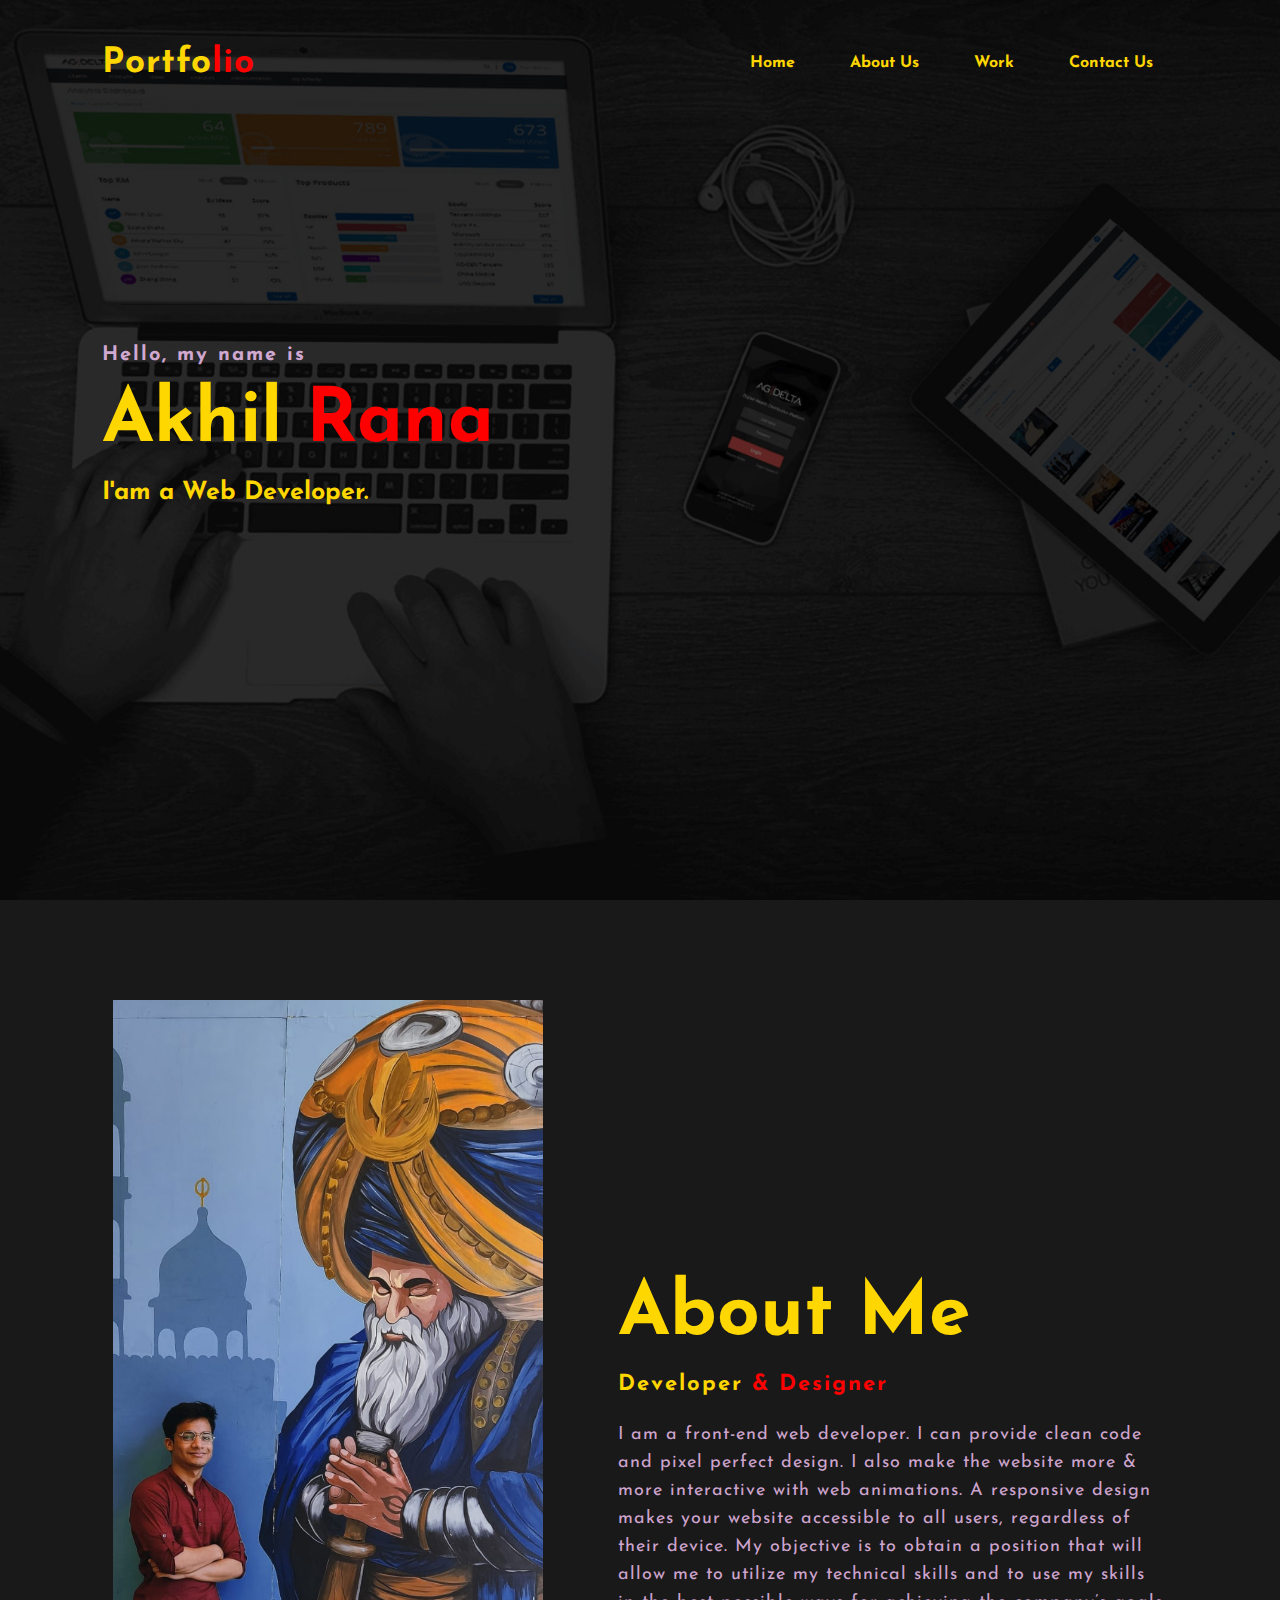
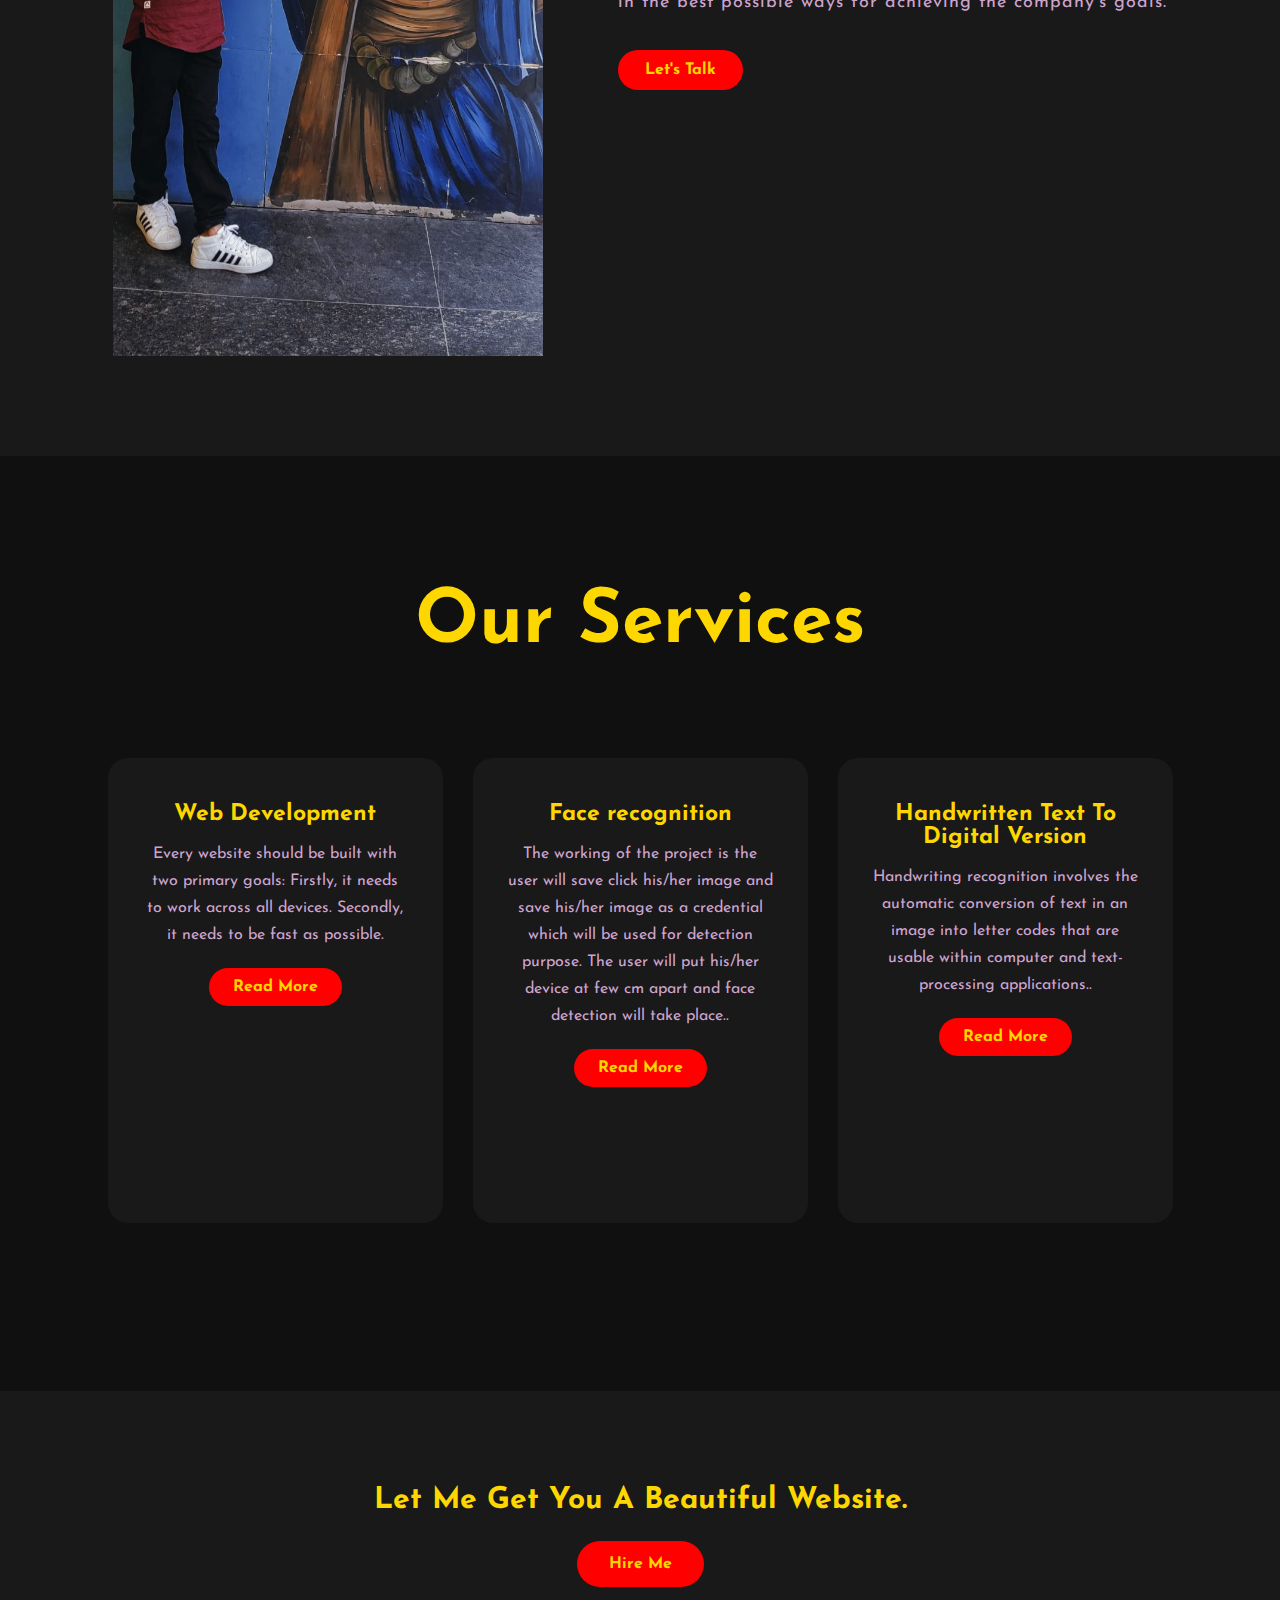
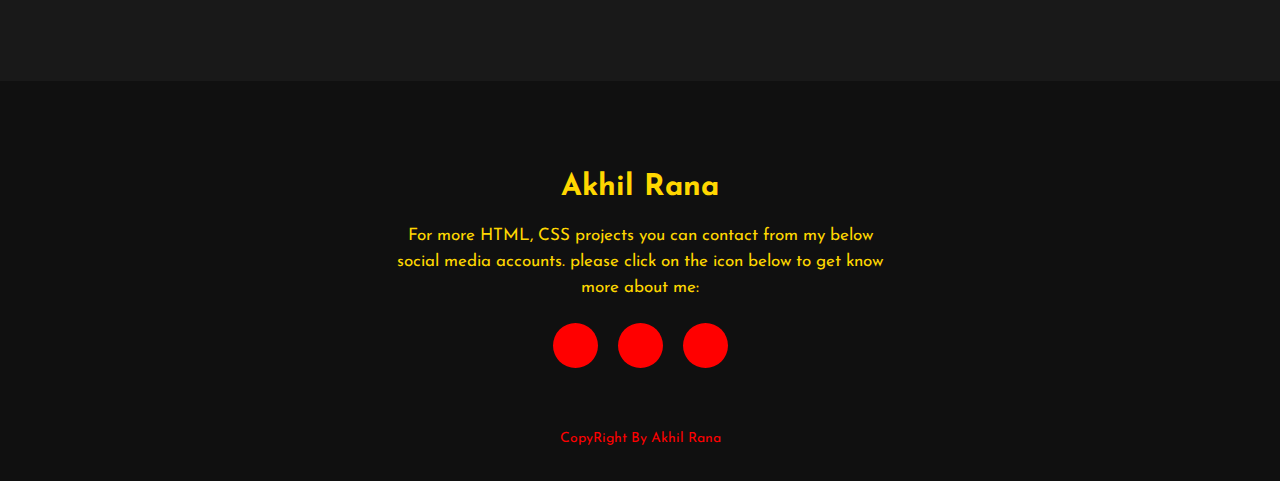
==== index.html @ 48187024 "Add files via upload" ====
<!DOCTYPE html>
<html>
<head>
	<title>Portfolio website</title>
	<link rel="stylesheet" type="text/css" href="css/style.css">

	<link rel="preconnect" href="https://fonts.gstatic.com">
  <link href="https://fonts.googleapis.com/css2?family=Josefin+Sans:ital,wght@0,100;0,200;0,300;0,400;0,500;0,600;0,700;1,100;1,200;1,300;1,400;1,500;1,600;1,700&display=swap" rel="stylesheet">

  <link rel="stylesheet" href="https://cdnjs.cloudflare.com/ajax/libs/font-awesome/5.15.3/css/all.min.css" integrity="sha512-iBBXm8fW90+nuLcSKlbmrPcLa0OT92xO1BIsZ+ywDWZCvqsWgccV3gFoRBv0z+8dLJgyAHIhR35VZc2oM/gI1w==" crossorigin="anonymous" referrerpolicy="no-referrer" />

</head>
<body>

	<div class="hero">
		<nav>
			<h2 class="logo">Portfo<span>lio</span></h2>
			<ul>
				<li><a href="#">Home</a></li>
				<li><a href="About/index.html">About Us</a></li>
				<li><a href="work/index.html">Work</a></li>
				<li><a href="Responsive Contact Us Form/ind.html">Contact Us</a></li>
			</ul>

		</nav>

		<div class="content">
			<h4>Hello, my name is</h4>
			<h1>Akhil <span>Rana</span></h1>
			<h3>I'am a Web Developer.</h3>
			<div class="newslatter">
				
			</div>
		</div>
	</div>

	<!----About section start---->
	<section class="about">
		<div class="main">
			<img src="img/main-img.jpeg">
			<div class="about-text">
				<h2>About Me</h2>
				<h5>Developer <span>& Designer</span></h5>
				<p>I am a front-end web developer. I can provide clean code and pixel perfect design. 
					I also make the website more & more interactive with web animations.
					A responsive design makes your website accessible to all users, regardless of their device.
					My objective is to obtain a position that will allow me to utilize my technical skills and to use my skills in the best possible ways for achieving the company’s goals.</p>
					<a href="Section/index.html" class="btn">Let's Talk</a>
			</div>
		</div>
	</section>

	
	<div class="service">
		<div class="title">
			<h2>Our Services</h2>
		</div>

		<div class="box">
			<div class="card">
				<i class="fas fa-bars"></i>
				<h5>Web Development</h5>
				<div class="pra">
					<p>Every website should be built with two primary goals: Firstly, it needs to work across all devices. Secondly, it needs to be fast as possible.
					</p>


					<p style="text-align: center;">
						<a class="button" href="https://docs.google.com/document/d/1W2AaAEAvO36Y0o7ot7k7N6uhQf1u7psY/edit?usp=sharing&ouid=105259572510243805285&rtpof=true&sd=true">Read More</a>
					</p>
				</div>
			</div>

			<div class="card">
				<i class="far fa-user"></i>
				<h5>Face recognition</h5>
				<div class="pra">
					<p>The working of the project is the user will save click his/her image and save his/her
						image as a credential which will be used for detection purpose. The user will put
						his/her device at few cm apart and face detection will take place..</p>
					<p style="text-align: center;">
						<a class="button" href="https://drive.google.com/file/d/1-WQPk_cL5sZMEwcgpqr6-QqMsk8dvHu-/view?usp=sharing">Read More</a>
					</p>
				</div>
			</div>

			<div class="card">
				<i class="far fa-bell"></i>
				<h5>Handwritten Text To Digital Version</h5>
				<div class="pra">
					<p>Handwriting recognition involves the automatic conversion of text in an image into letter
						codes that are usable within computer and text-processing applications..</p>

					<p style="text-align: center;">
						<a class="button" href="https://drive.google.com/file/d/14Dy2LGfsMh_IHeILsG59BH1wJe0cx8kl/view?usp=sharing">Read More</a>
					</p>
				</div>
			</div>
		</div>
	</div>

	
	<div class="contact-me">
		<p>Let Me Get You A Beautiful Website.</p>
		<a class="button-two" href="#">Hire Me</a>
	</div>

	
	<footer>
		<p>Akhil Rana</p>
		<p>For more HTML, CSS projects you can contact from my below social media accounts. please click on the icon below to get know more about me:</p>
		<div class="social">
			<a href="#https://www.facebook.com/profile.php?id=100035653304812"><i class="fab fa-facebook-f"></i></a>
			<a href="https://www.instagram.com/akhilrana520/"><i class="fab fa-instagram"></i></a>
			<a href="https://www.linkedin.com/in/akhil-rana-23a791197"><i class="fab fa-linkedin"></i></a>
		</div>
		<p class="end">CopyRight By Akhil Rana</p>
	</footer>
</body>
</html>
---- css/style.css ----
*{
	padding: 0;
	margin: 0;
	font-family: 'Josefin Sans', sans-serif;
	box-sizing: border-box;
}
.hero{
	height: 100vh;
	width: 100%;
	background-image: url(../img/background.jpg);
	background-size: cover;
	background-position: center;
}
nav{
	display: flex;
	align-items: center;
	justify-content: space-between;
	padding-top: 45px;
	padding-left: 8%;
	padding-right: 8%;
}
.logo{
	color: gold;
	font-size: 35px;
	letter-spacing: 1px;
	cursor: pointer;
}
span{
	color: red;
}
nav ul li{
	list-style-type: none;
	display: inline-block;
	padding: 10px  25px;
}
nav ul li a{
	color: gold;
	text-decoration: none;
	font-weight: bold;
	text-transform: capitalize;
}
nav ul li a:hover{
	color: red;
	transition: .4s;
}
.btn{
	background-color:red;
	color: gold;
	text-decoration: none;
	border: 2px solid transparent;
	font-weight: bold;
	padding: 10px 25px;
	border-radius: 30px;
	transition: transform .4s; 
}
.btn:hover{
	transform: scale(1.2);
}
.content{
	position: absolute;
	top: 50%;
	left:8%;
	transform: translateY(-50%);
}
h1{
	color: gold;
	margin: 20px 0px 20px;
	font-size: 75px;
}
h3{
	color: gold;
	font-size: 25px;
	margin-bottom: 50px;
}
h4{
	color: #fcfc;
	letter-spacing: 2px;
	font-size: 20px;
}
.newslatter form{
	width: 380px;
	max-width: 100%;
	position: relative;
}
.newslatter form input:first-child{
	display: inline-block;
	width: 100%;
	padding: 14px 130px 14px 15px;
	border: 2px solid red;
	outline: none;
	border-radius: 30px;
}
.newslatter form input:last-child{
	position: absolute;
	display: inline-block;
	outline: none;
	border: none;
	padding: 10px 30px;
	border-radius: 30px;
	background-color:red;
	color: gold;
	box-shadow: 0px 0px 5px #000, 0px 0px 15px #858585;
	top: 6px;
	right: 6px; 
}

.about{
	width: 100%;
	padding: 100px 0px;
	background-color: #191919;
}
.about img{
	height: auto;
	width: 430px;
}
.about-text{
	width: 550px;
}
.main{
	width: 1130px;
	max-width: 95%;
	margin: 0 auto;
	display: flex;
	align-items: center;
	justify-content: space-around;
}
.about-text h2{
	color: gold;
	font-size: 75px;
	text-transform: capitalize;
	margin-bottom: 20px;
}
.about-text h5{
	color: gold;
	letter-spacing: 2px;
	font-size: 22px;
	margin-bottom: 25px;
	text-transform: capitalize;
}
.about-text p{
	color: #fcfc;
	letter-spacing: 1px;
	line-height: 28px;
	font-size: 18px;
	margin-bottom: 45px;
}
button{
	background-color:red;
	color: gold;
	text-decoration: none;
	border: 2px solid transparent;
	font-weight: bold;
	padding: 13px 30px;
	border-radius: 30px;
	transition: .4s; 
}
button:hover{
	background-color: transparent;
	border: 2px solid red;
	cursor: pointer;
}

.service{
	background: #101010;
	width: 100%;
	padding: 100px 0px;
}
.title h2{
	color: gold;
	font-size: 75px;
	width: 1130px;
	margin: 30px auto;
	text-align: center;
}
.box{
	display: flex;
	justify-content: center;
	align-items: center;
	min-height: 600px;
}
.card{
	height: 465px;
	width: 335px;
	padding: 20px 35px;
	background: #191919;
	border-radius: 20px;
	margin: 15px;
	position: relative;
	overflow: hidden;
	text-align: center;
}
.card i{
	font-size: 50px;
	display: block;
	text-align: center;
	margin: 25px 0px;
	color: red;

}
h5{
	color: gold;
	font-size: 23px;
	margin-bottom: 15px;
}
.pra p{
	color: #fcfc;
	font-size: 16px;
	line-height: 27px;
	margin-bottom: 25px;
}
.card .button{
	background-color:red;
	color: gold;
	text-decoration: none;
	border: 2px solid transparent;
	font-weight: bold;
	padding: 9px 22px;
	border-radius: 30px;
	transition: .4s; 
}
.card .button:hover{
	background-color: transparent;
	border: 2px solid red;
	cursor: pointer;
}
.contact-me{
	width: 100%;
	height: 290px;
	background: #191919;
	display: flex;
	align-items: center;
	flex-direction: column;
	justify-content: center;
}
.contact-me p{
	color: gold;
	font-size: 30px;
	font-weight: bold;
	margin-bottom: 25px;
}
.contact-me .button-two{
	background-color:red;
	color: gold;
	text-decoration: none;
	border: 2px solid transparent;
	font-weight: bold;
	padding: 13px 30px;
	border-radius: 30px;
	transition: .4s; 
}
.contact-me .button-two:hover{
	background-color: transparent;
	border: 2px solid red;
	cursor: pointer;
}
footer{
	position: relative;
	width: 100%;
	height: 400px;
	background: #101010;
	display: flex;
	flex-direction: column;
	align-items: center;
	justify-content: center;
}
footer p:nth-child(1){
	font-size: 30px;
	color: gold;
	margin-bottom: 20px;
	font-weight: bold;
}
footer p:nth-child(2){
	color: gold;
	font-size: 17px;
	width: 500px;
	text-align: center;
	line-height: 26px;
}
.social{
	display: flex;
}
.social a{
	width: 45px;
	height: 45px;
	display: flex;
	align-items: center;
	justify-content: center;
	background:  red;
	border-radius: 50%;
	margin: 22px 10px;
	color: gold;
	text-decoration: none;
	font-size: 20px;
}
.social a:hover{
	transform: scale(1.3);
	transition: .3s;
}
.end{
	position: absolute;
	color:red;
	bottom: 35px;
	font-size: 14px; 
}
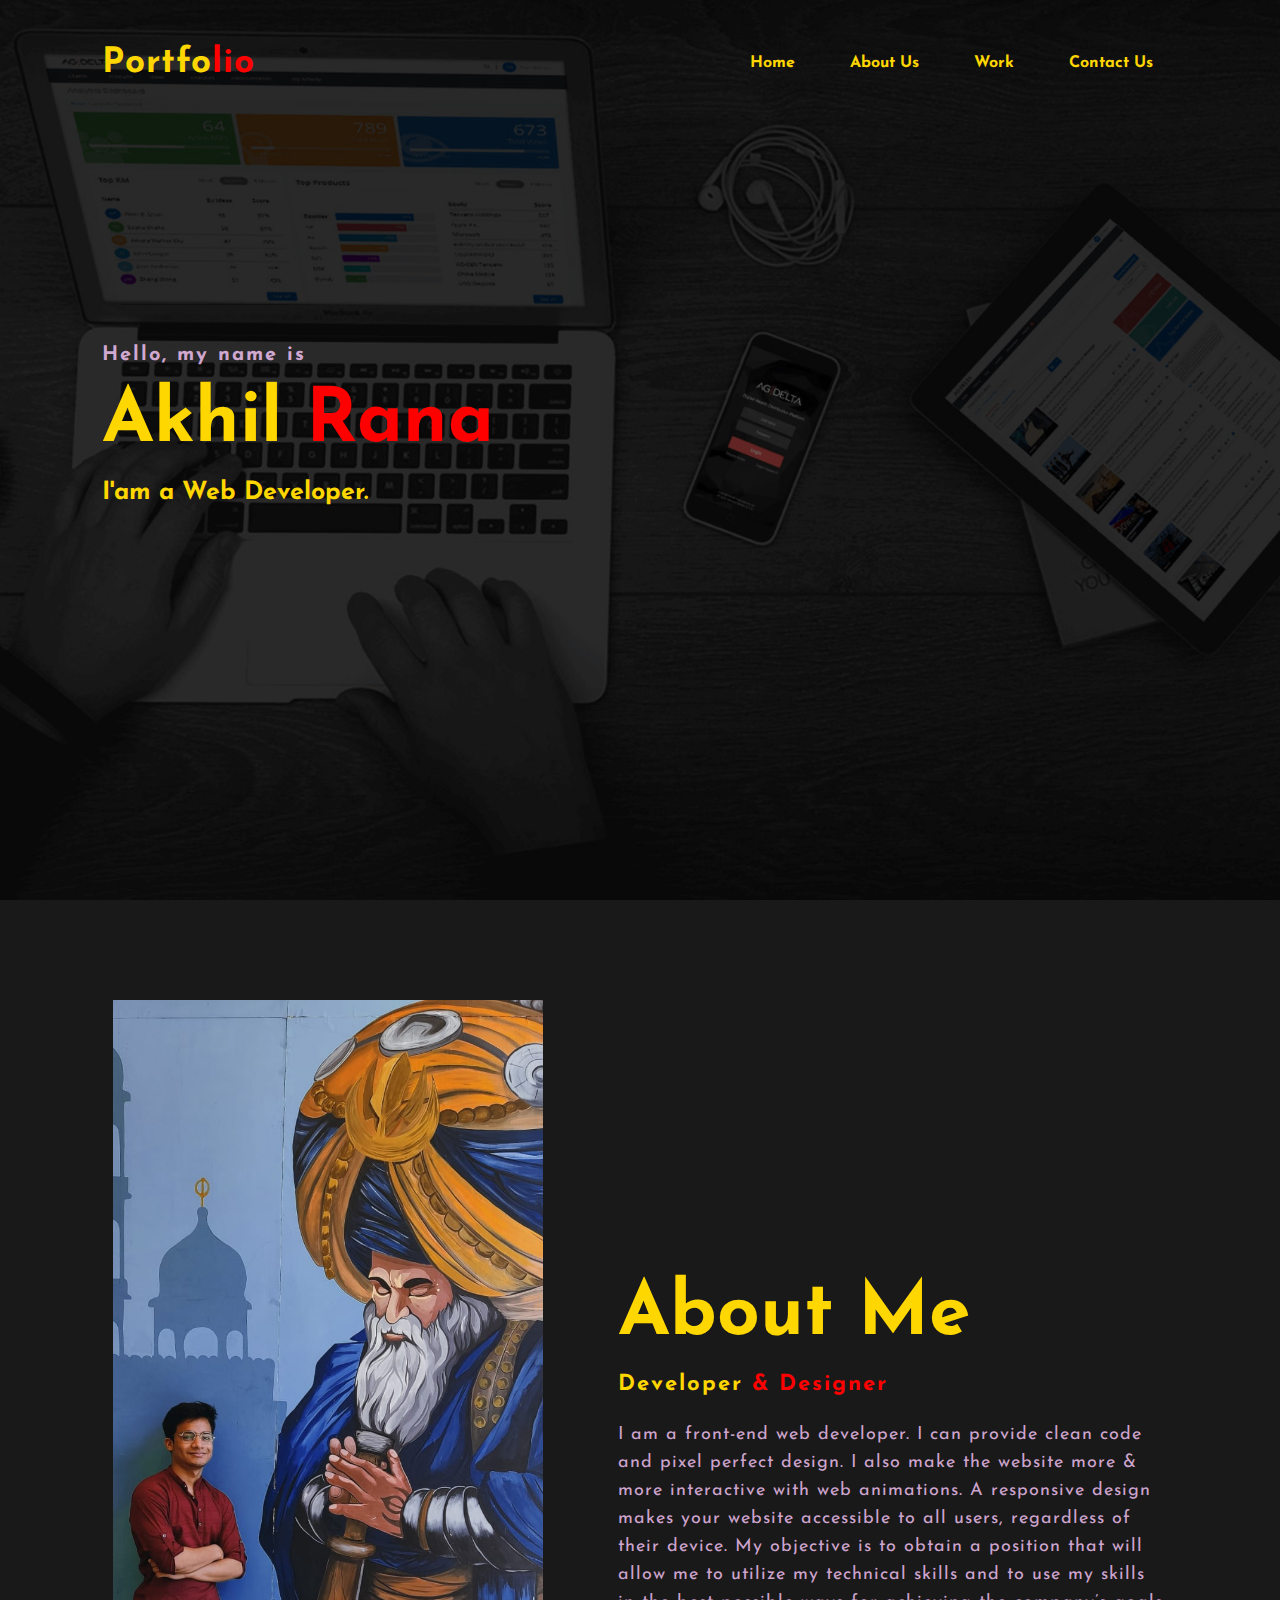
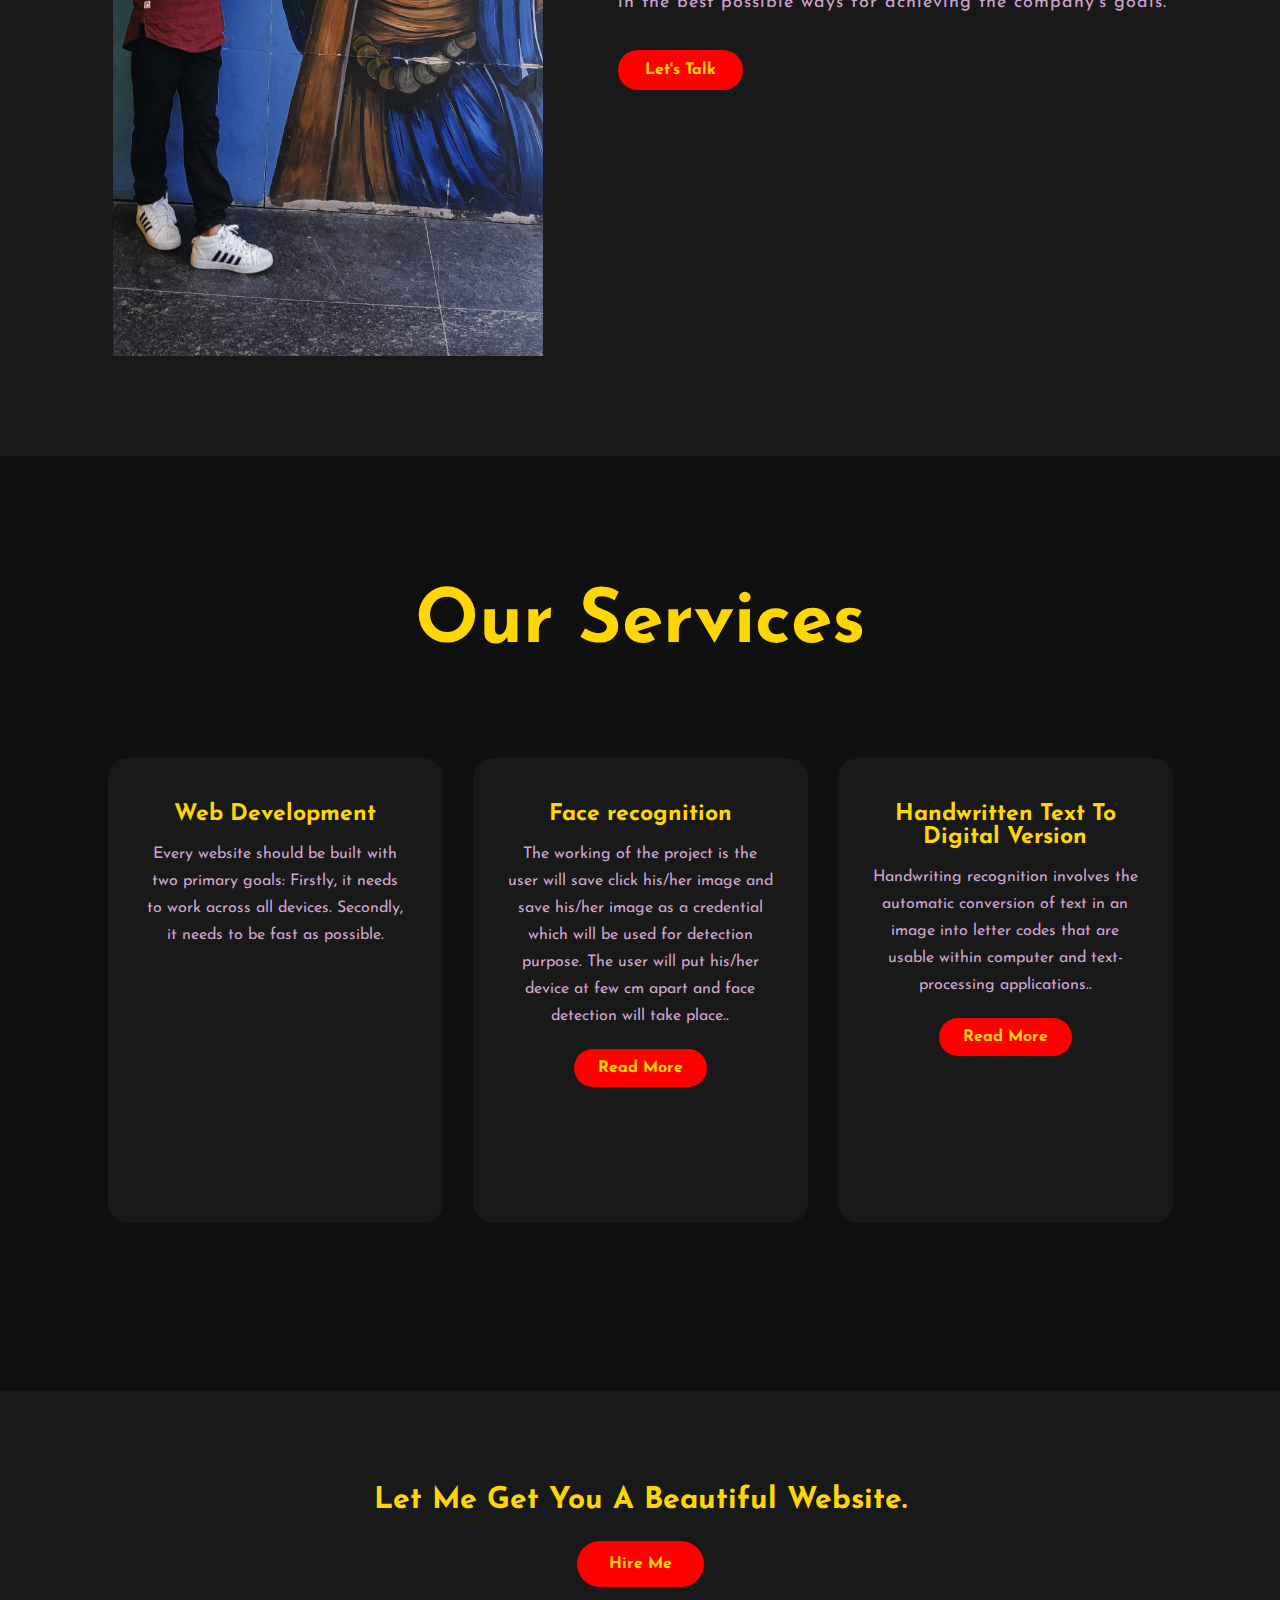
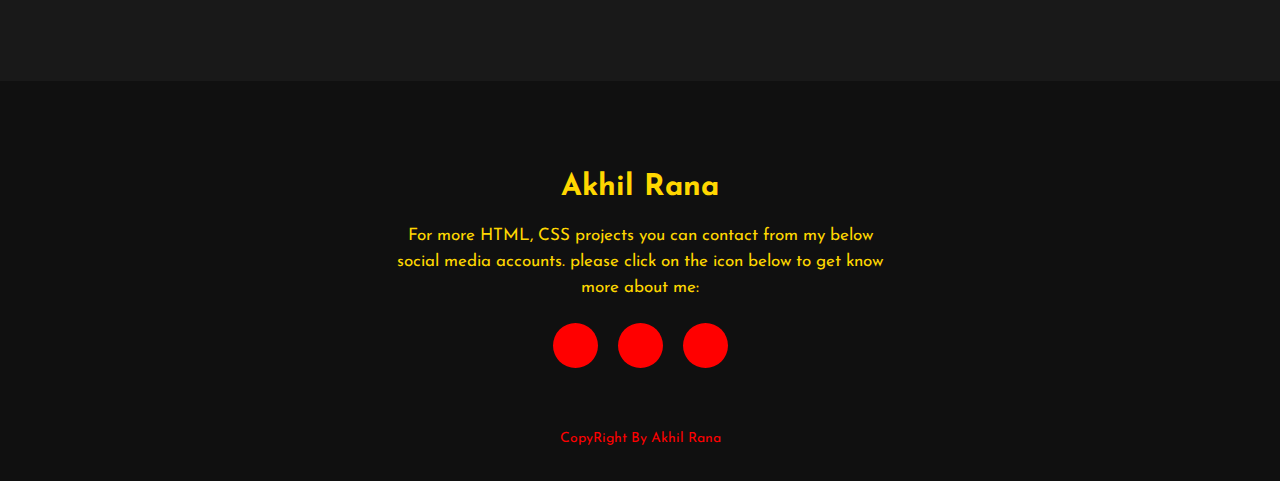
==== commit ab3cb772: "Update index.html" ====
--- a/index.html
+++ b/index.html
@@ -65,9 +65,7 @@
 					</p>
 
 
-					<p style="text-align: center;">
-						<a class="button" href="https://docs.google.com/document/d/1W2AaAEAvO36Y0o7ot7k7N6uhQf1u7psY/edit?usp=sharing&ouid=105259572510243805285&rtpof=true&sd=true">Read More</a>
-					</p>
+					
 				</div>
 			</div>
 
@@ -117,4 +115,4 @@
 		<p class="end">CopyRight By Akhil Rana</p>
 	</footer>
 </body>
-</html>+</html>
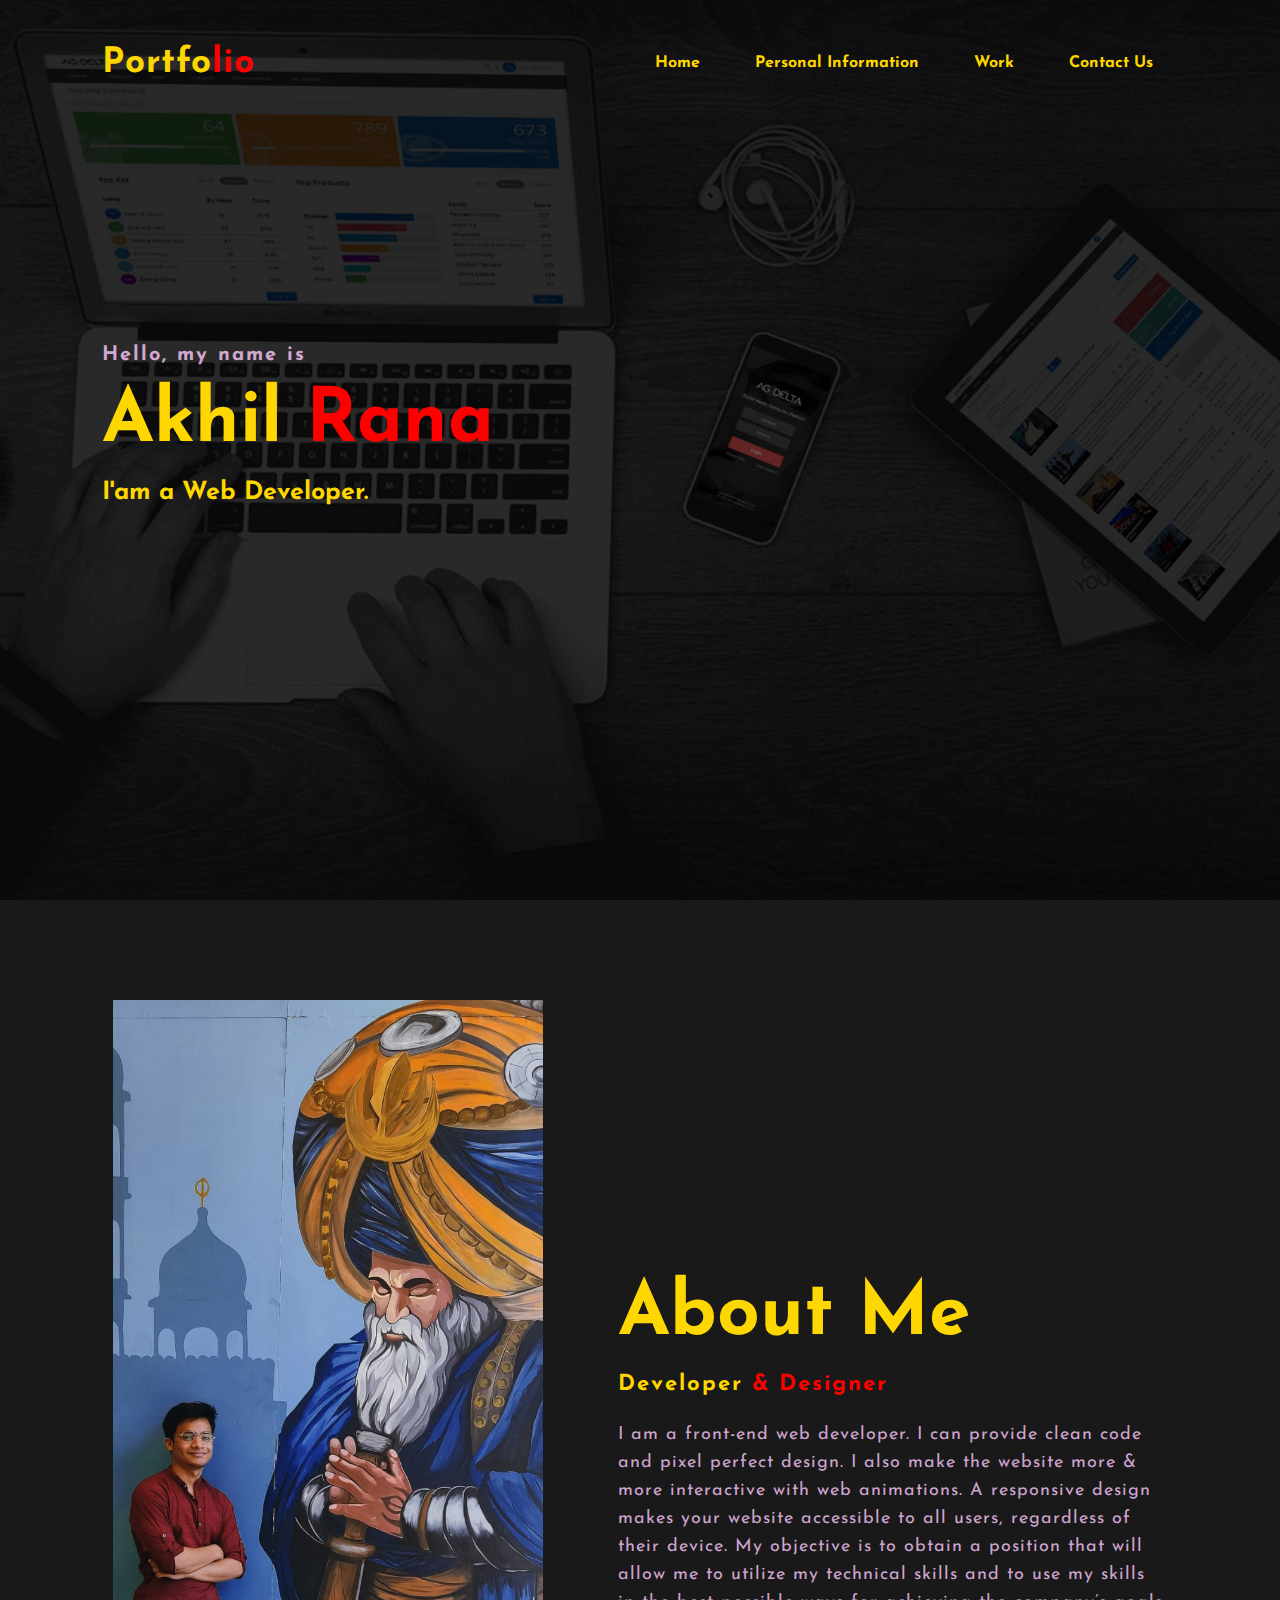
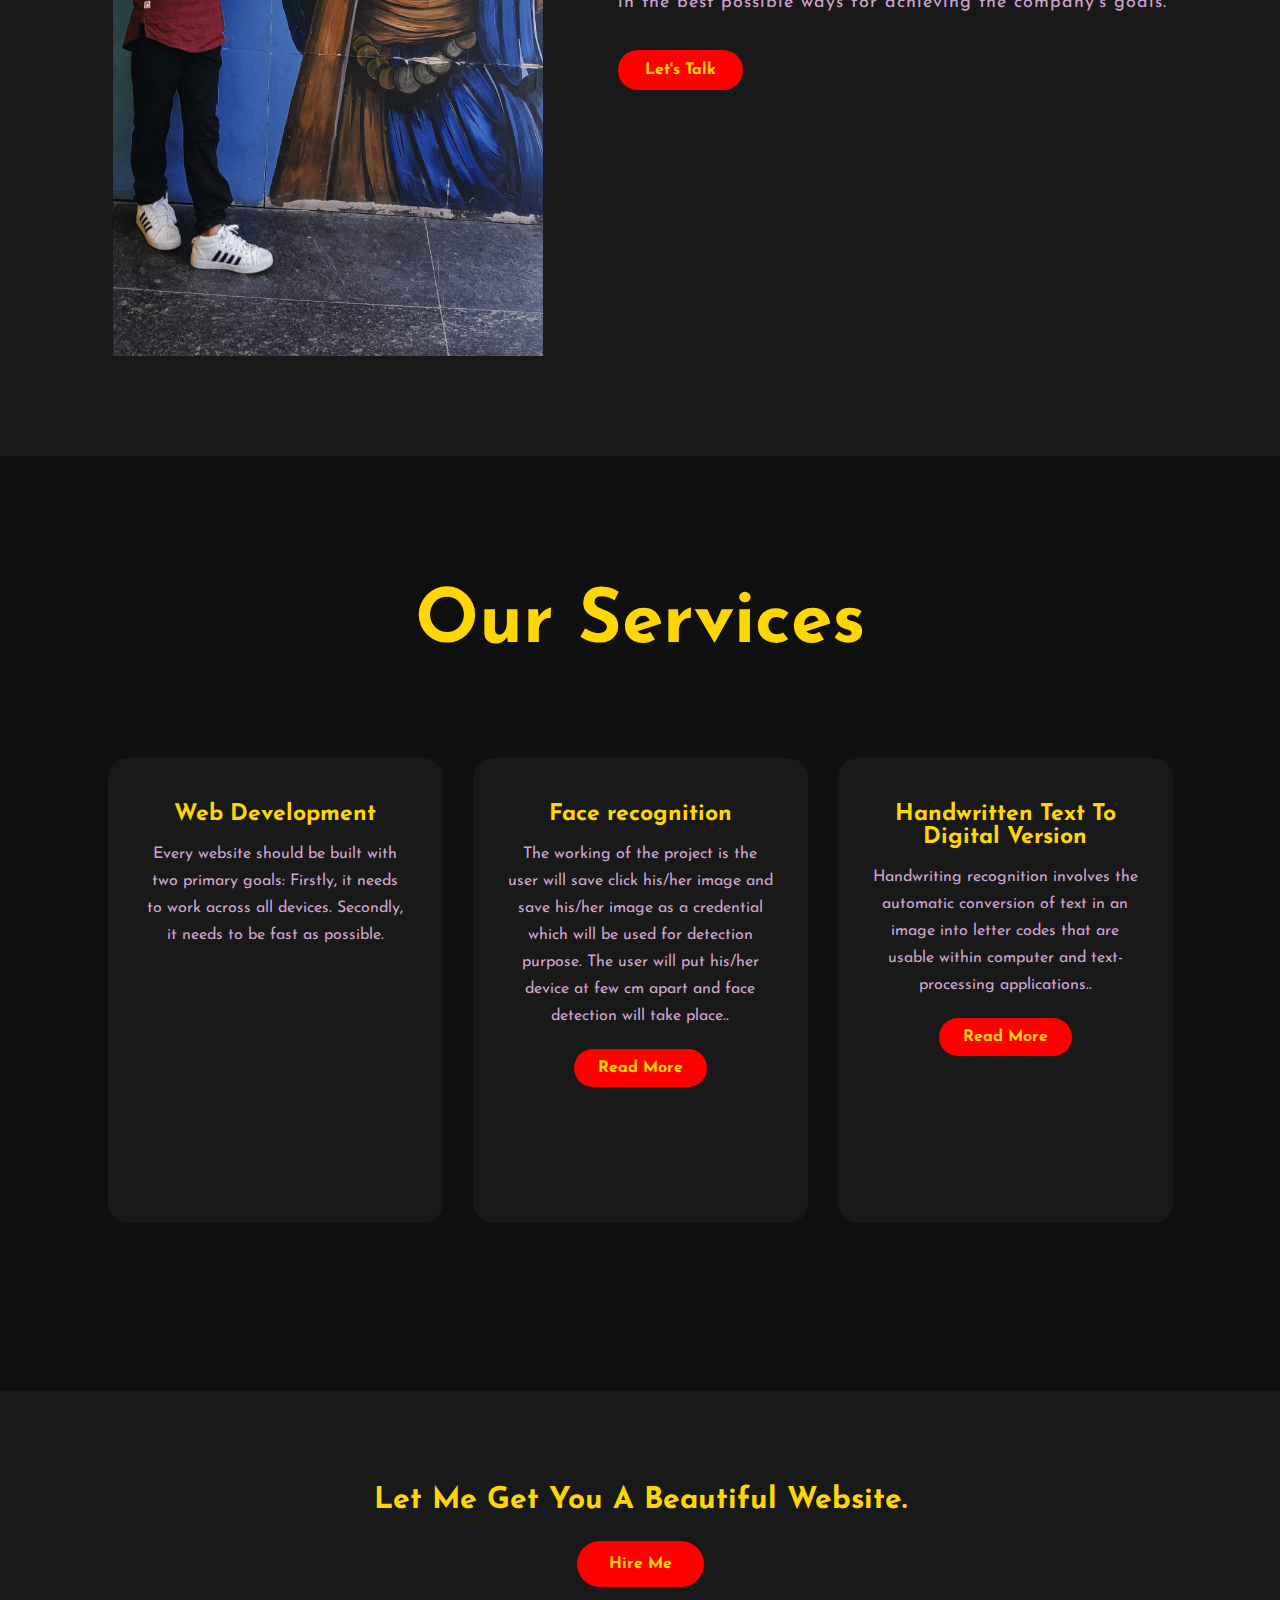
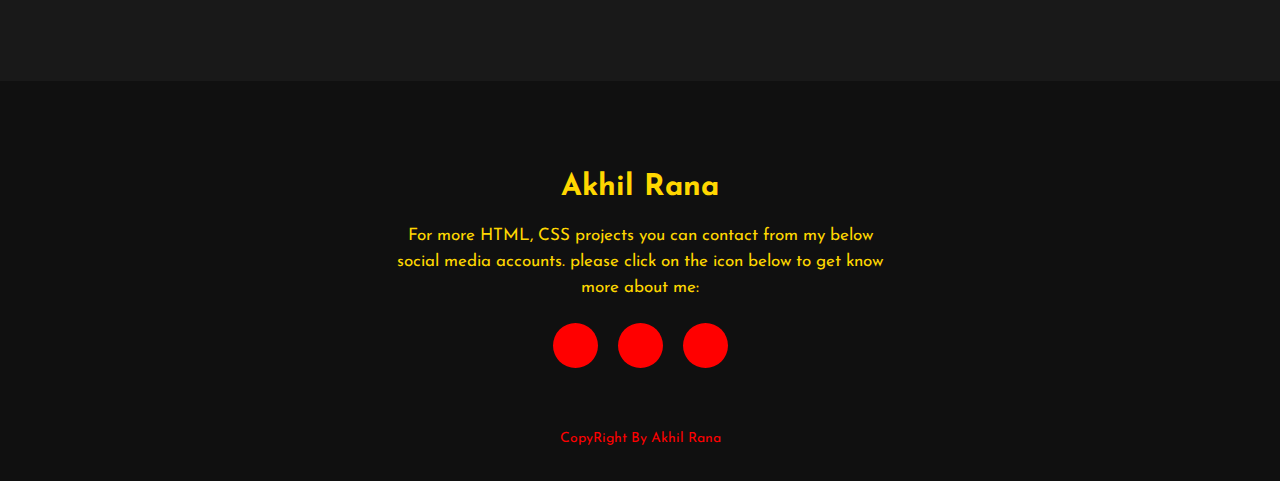
==== commit 012368d7: "Update index.html" ====
--- a/index.html
+++ b/index.html
@@ -17,7 +17,7 @@
 			<h2 class="logo">Portfo<span>lio</span></h2>
 			<ul>
 				<li><a href="#">Home</a></li>
-				<li><a href="About/index.html">About Us</a></li>
+				<li><a href="About/index.html">Personal Information</a></li>
 				<li><a href="work/index.html">Work</a></li>
 				<li><a href="Responsive Contact Us Form/ind.html">Contact Us</a></li>
 			</ul>
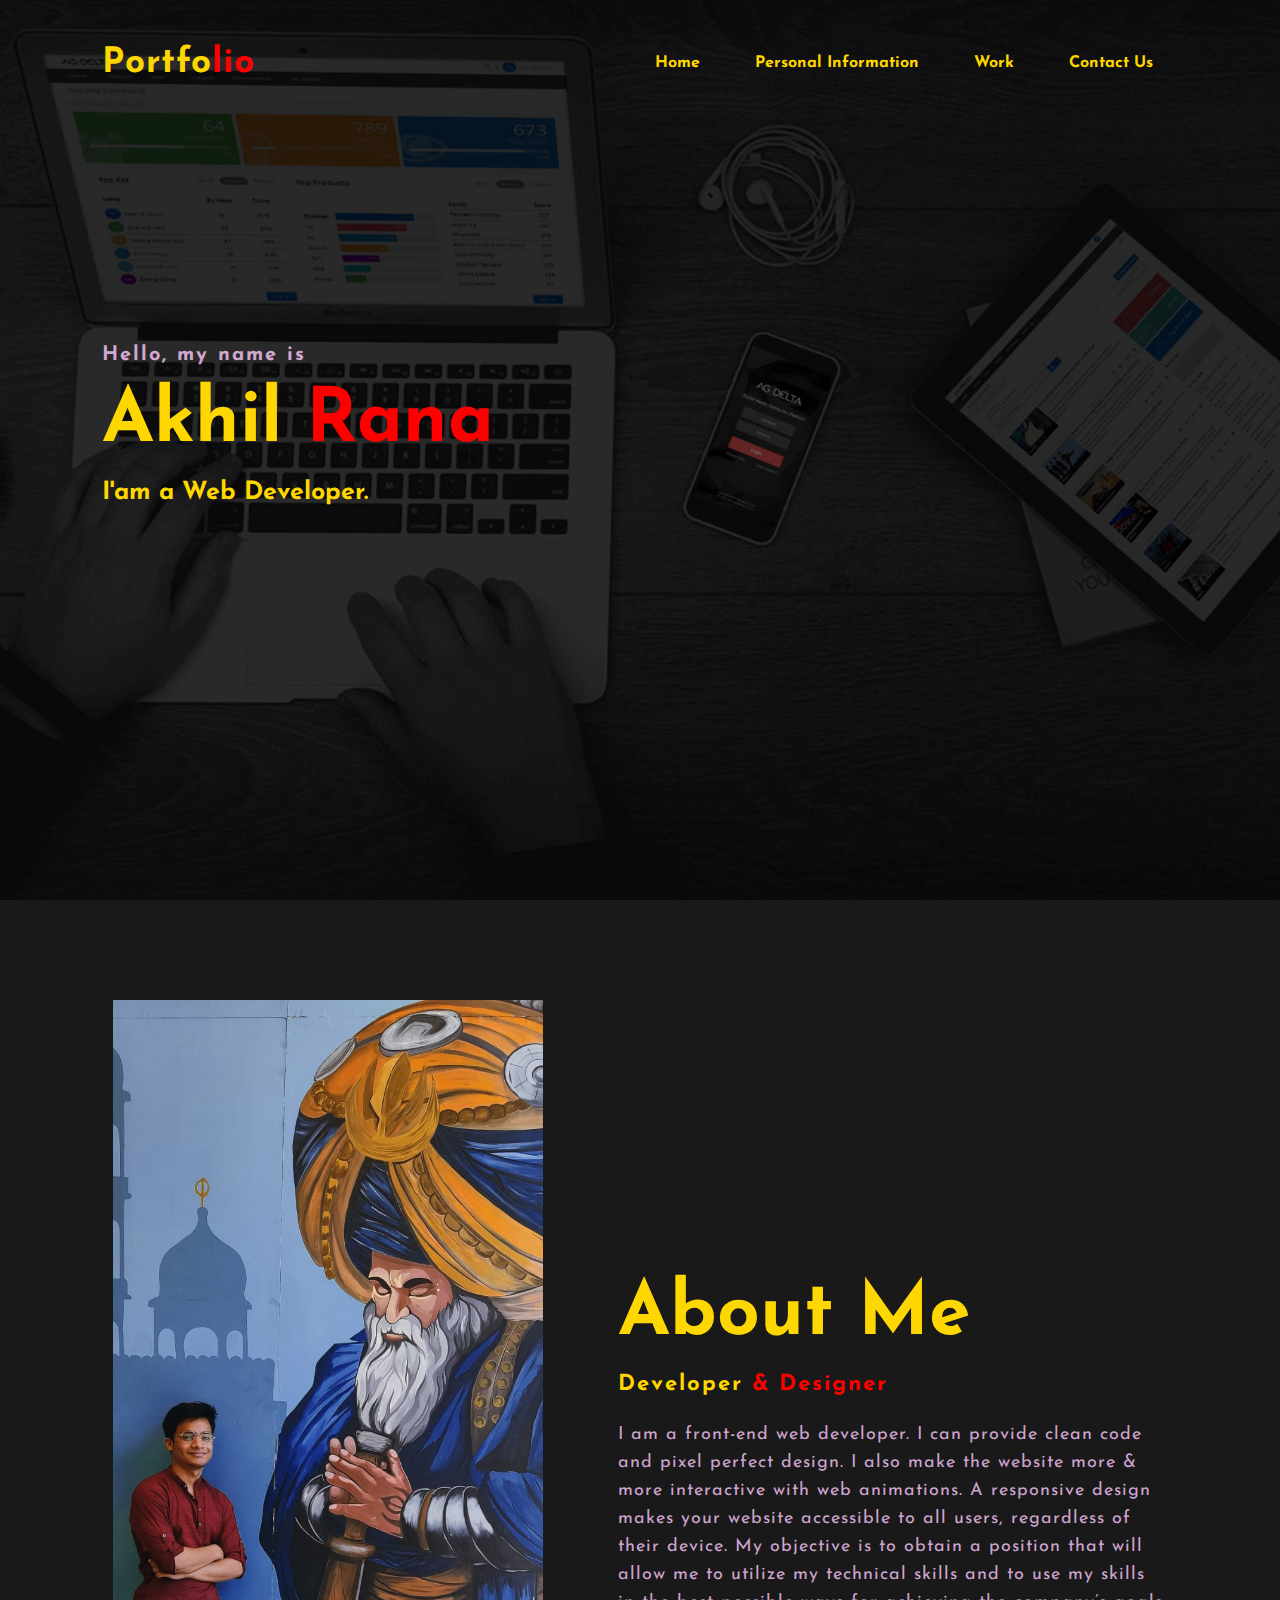
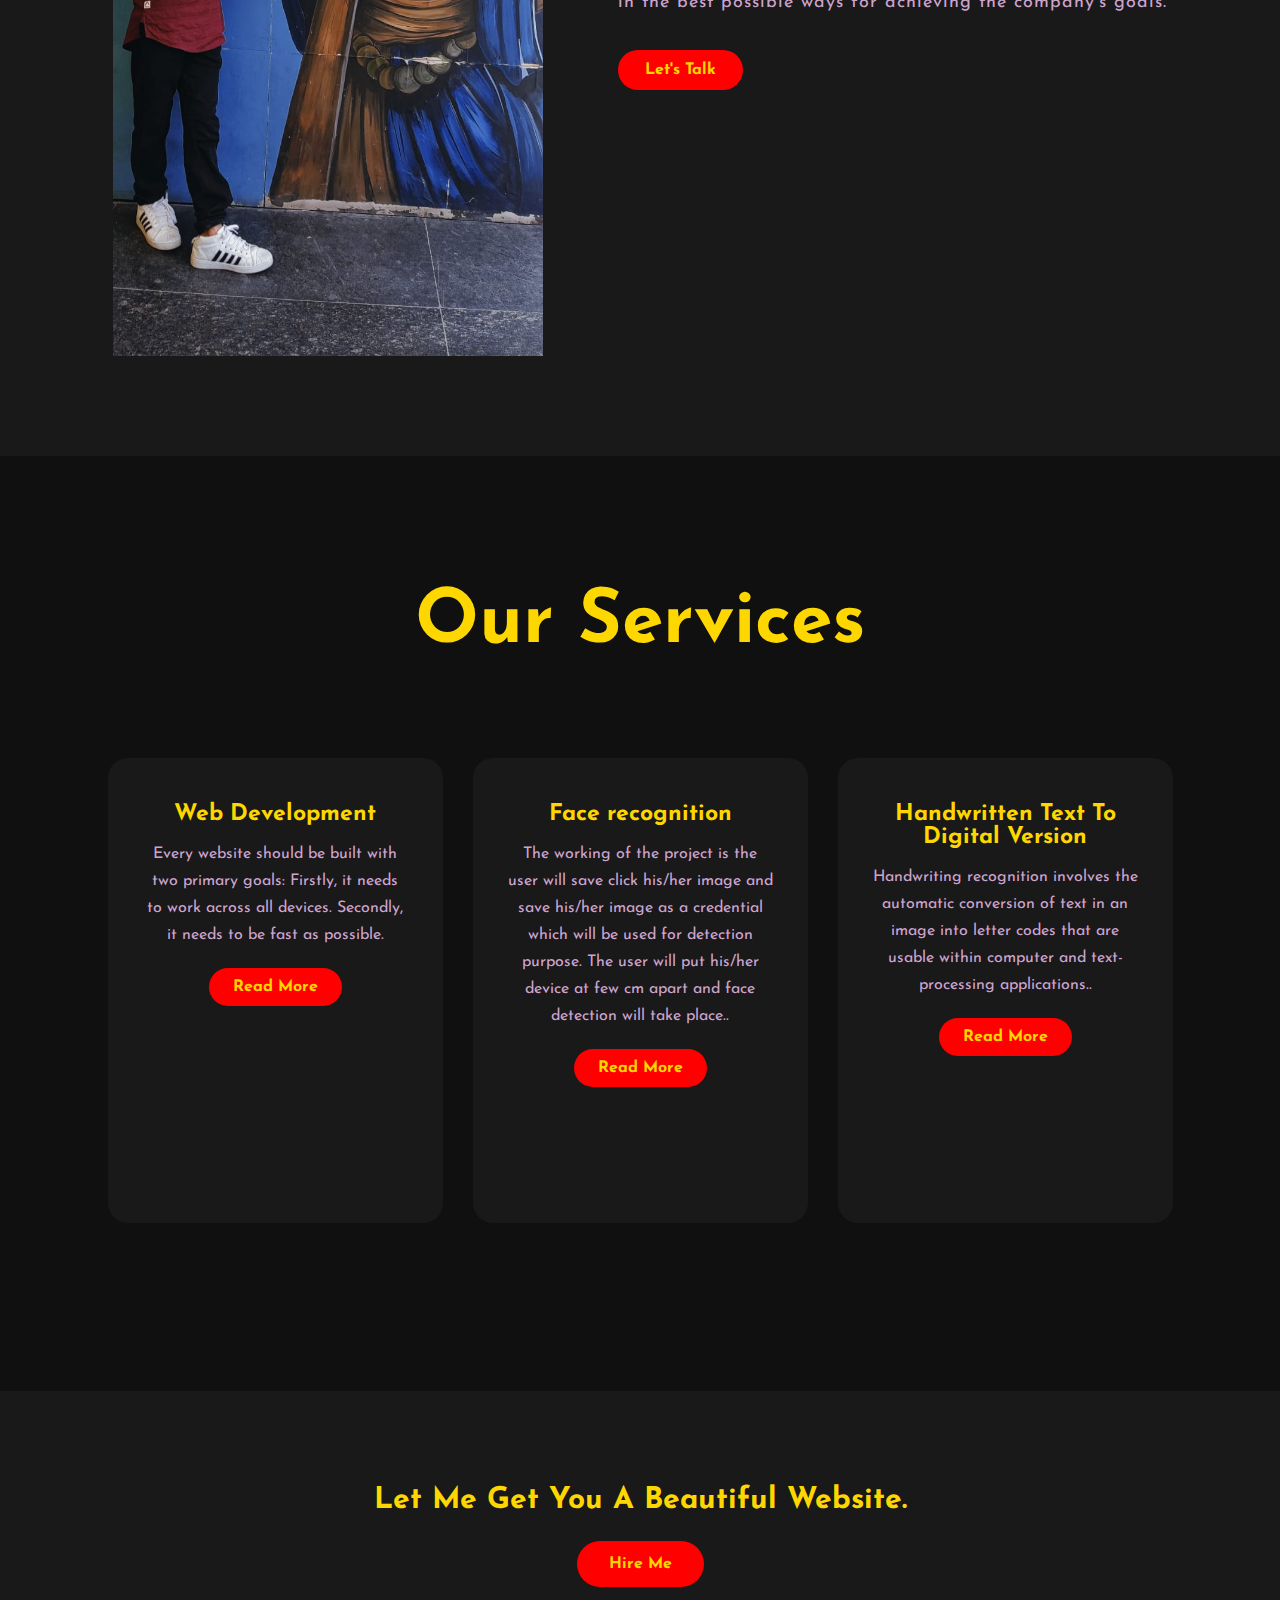
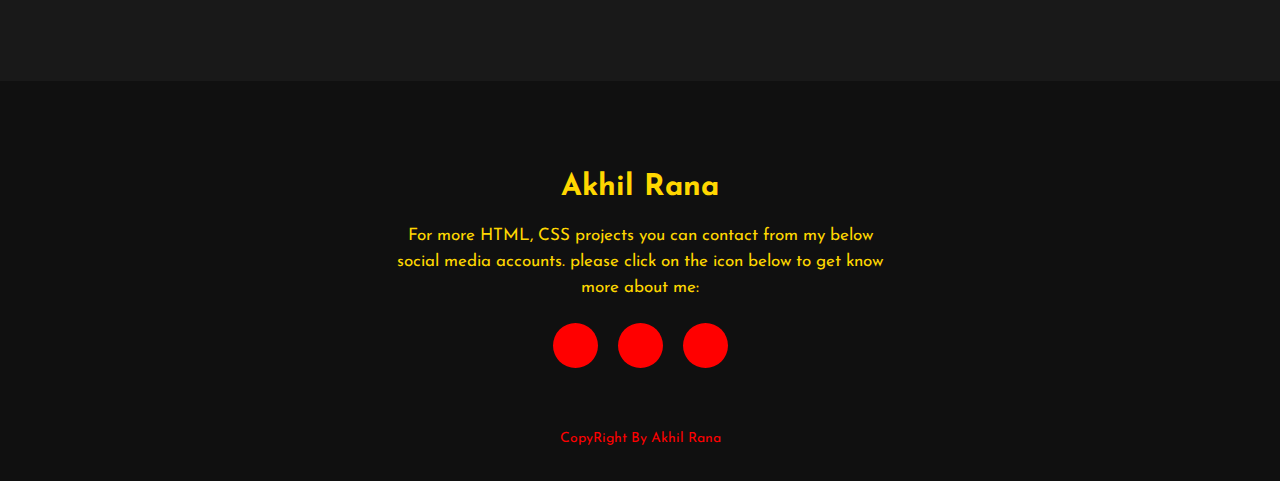
==== commit 7881a8a4: "Update index.html" ====
--- a/index.html
+++ b/index.html
@@ -63,7 +63,9 @@
 				<div class="pra">
 					<p>Every website should be built with two primary goals: Firstly, it needs to work across all devices. Secondly, it needs to be fast as possible.
 					</p>
-
+					 <p style="text-align: center;">
+						<a class="button" href="https://drive.google.com/file/d/1-WQPk_cL5sZMEwcgpqr6-QqMsk8dvHu-/view?usp=sharing">Read More</a>
+					</p>
 
 					
 				</div>
